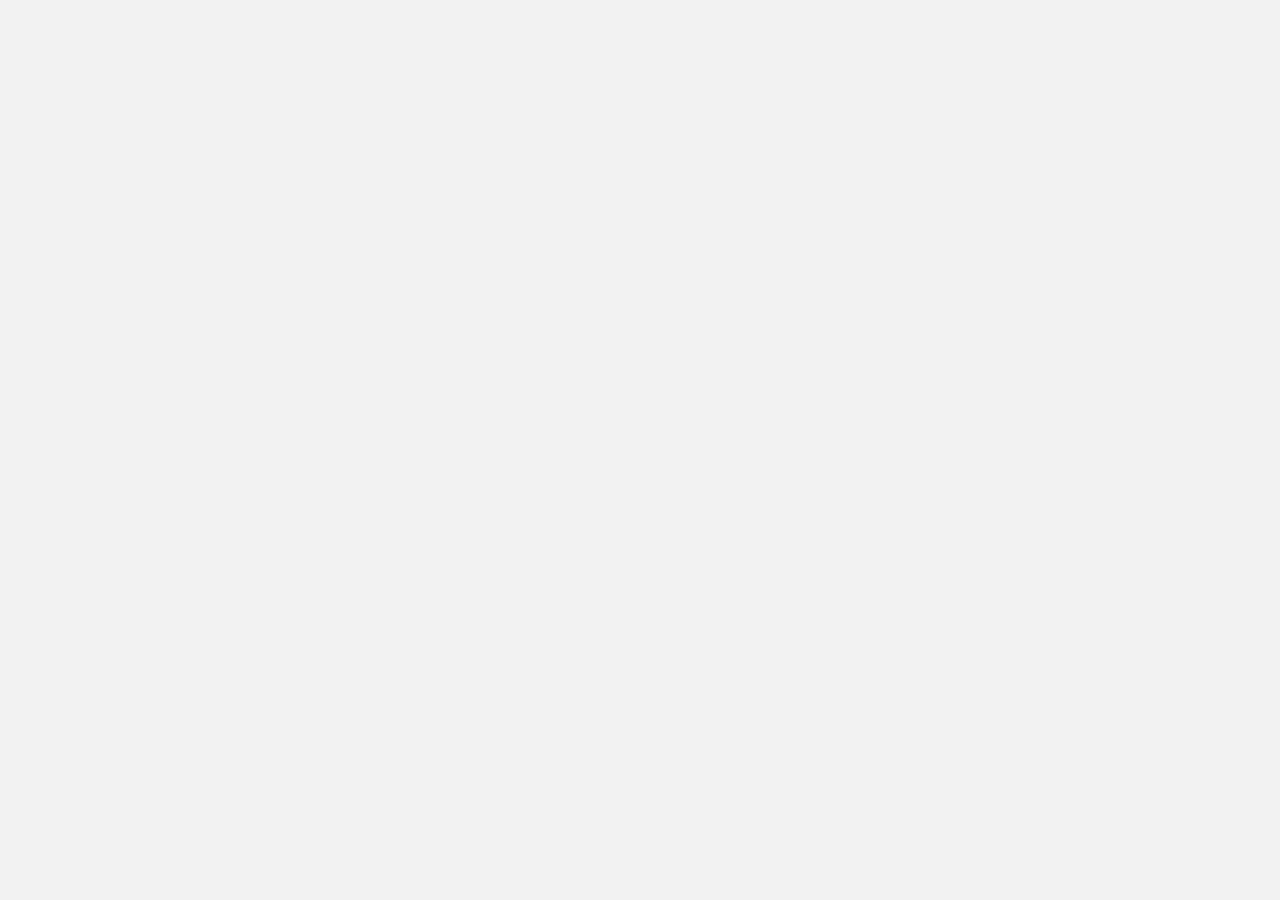
==== grid.html @ ff22fe82 "Add files via upload" ====
<!DOCTYPE html>
<html lang="en">
<head>
	<meta charset="utf-8">
	<meta name="viewport" content="width=device-width, initial-scale=1.0">
	<title>Grid Layout</title>
	<link rel="stylesheet" href="styles.css">
</head>
<body>
	<main>
		
	</main>
</body>
</html>
---- styles.css ----
/*
- Mobile: 375px
- Desktop: 1440px

## Colors

### Primary

- Red: hsl(0, 100%, 74%) 
- Green: hsl(154, 59%, 51%)

### Accent

- Blue: hsl(248, 32%, 49%)

### Neutral

- Dark Blue: hsl(249, 10%, 26%) 
- Grayish Blue: hsl(246, 25%, 77%)
*/

 @import url('https://fonts.googleapis.com/css2?family=Bebas+Neue&family=Poppins:wght@400;500;600;700&family=Rubik:wght@300;400;600&display=swap');

:root{
	--page-white: #f2f2f2;
	--page-orange: #e38526;
	--page-turquoise: #2d6972;
	--page-navy-green: #19403f;
}

*{
	margin: 0;
	padding: 0;
	box-sizing: border-box;
}

body{
	background: var(--page-white);
	display: flex;
	justify-content: center;
	font-size: 16px;
	height: 100vh;
	align-items: center;
}

main{
	width: 60%;
	display: flex;
	align-items: center;
	border-radius: 0.47rem;
	overflow: hidden;
}

article{
	padding: 1rem 2rem;
	width: 33.3%;
	color: var(--page-white);
	display: flex;
	flex-direction: column;
	font-family: 'Rubik', sans-serif;
	font-size: small;
}

article:before{
	content: " ";
	background: rgba(0, 0, 0, 0.3);
	height: 40px;
	width: 40px;
	margin: 2rem 0;
	border-radius: 50%;
}

article h1{
	margin: 1rem 0;
	text-transform: uppercase;
	font-family: 'Bebas Neue', cursive;
}

article a{
	align-self: flex-start;
	border-radius: 1.3rem;
	background: var(--page-white);
	margin-top: 3rem;
	padding: 0.7rem;
	text-decoration: none;
	font-weight: bold;
}

article:nth-child(1){
	background: var(--page-orange);
}

article:nth-child(2){
	background: var(--page-turquoise);
}

article:nth-child(3){
	background: var(--page-navy-green);
}

article:nth-child(1) a{
	color: var(--page-orange);
}

article:nth-child(2) a{
	color: var(--page-turquoise);
}

article:nth-child(3) a{
	color: var(--page-navy-green);
}

@media only screen and (min-width: 375px) and (max-width: 578px){
	body{
		height: unset;
	}

	main{
		flex-direction: column;
		width: 70%;
		margin-top: 2rem;
	}

	article{
		width: 100%;
		margin-bottom: 1rem;
		border-radius: 0.47rem;
	}
}

@media only screen and (min-width: 579px) and (max-width: 1144px){
	body{
		height: unset;
	}

	article {
		width: 80%;
		margin-bottom: 1rem;
		border-radius: 0.47rem;
	}

	main {
	  width: 50%;
	  flex-direction: column;
	  margin-top: 2rem;
	}
}
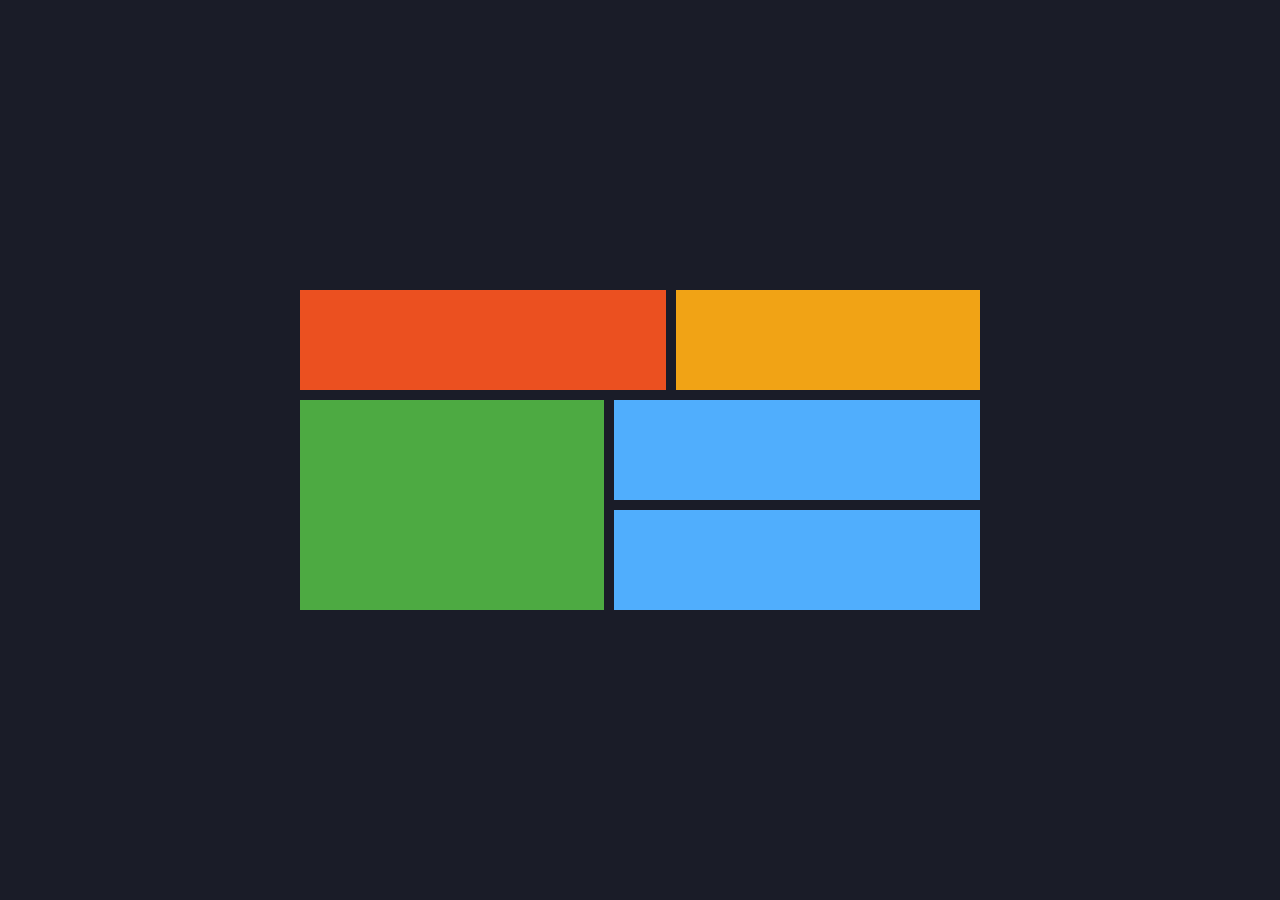
==== commit eea8fa24: "added grid.css" ====
--- a/grid.html
+++ b/grid.html
@@ -4,11 +4,17 @@
 	<meta charset="utf-8">
 	<meta name="viewport" content="width=device-width, initial-scale=1.0">
 	<title>Grid Layout</title>
-	<link rel="stylesheet" href="styles.css">
+	<link rel="stylesheet" href="grid.css">
 </head>
 <body>
 	<main>
-		
+		<div class="grid-container">
+		  <div class="item1"></div>
+		  <div class="item2"></div>
+		  <div class="item3"></div>
+		  <div class="item4"></div>
+		  <div class="item5"></div>
+		</div>
 	</main>
 </body>
 </html>--- a/grid.css
+++ b/grid.css
@@ -0,0 +1,77 @@
+*{
+  margin: 0;
+  padding: 0;
+  box-sizing: border-box;
+}
+
+body{
+  background: #1a1c28;
+}
+
+main{
+  width: 700px;
+  margin: 0 auto;
+  border-radius: 4px;
+  display: grid;
+  height: 100vh;
+  align-content: center;
+}
+
+.grid-container {
+  display: grid;
+  grid-template-columns: auto auto auto auto auto auto auto auto auto auto auto;
+  grid-template-rows: auto auto auto auto;
+  gap: 10px;
+  background-color: #1a1c28;
+  padding: 10px;
+}
+
+.grid-container > div {
+  text-align: center;
+  min-height: 100px;
+  font-size: 30px;
+}
+
+.item1 {
+  grid-column-start: 1;
+  grid-column-end: 7;
+  background: #eb5020;
+}
+
+.item2{
+	grid-column-start: 7;
+    grid-column-end: 12;
+    background: #f1a315;
+}
+
+.item1, .item2{
+  grid-row-start: 1;
+  grid-row-end: 3;
+}
+
+.item3{
+	grid-column-start: 1;
+    grid-column-end: 6;
+    background: #4daa42;
+}
+
+.item4, .item5{
+	grid-column-start: 6;
+    grid-column-end: 12;
+    background: #50aefd;
+}
+
+.item3{
+	grid-row-start: 3;
+    grid-row-end: 5;
+}
+
+.item4{
+	grid-row-start: 3;
+    grid-row-end: 4;
+}
+
+.item5{
+	grid-row-start: 4;
+    grid-row-end: 5;
+}